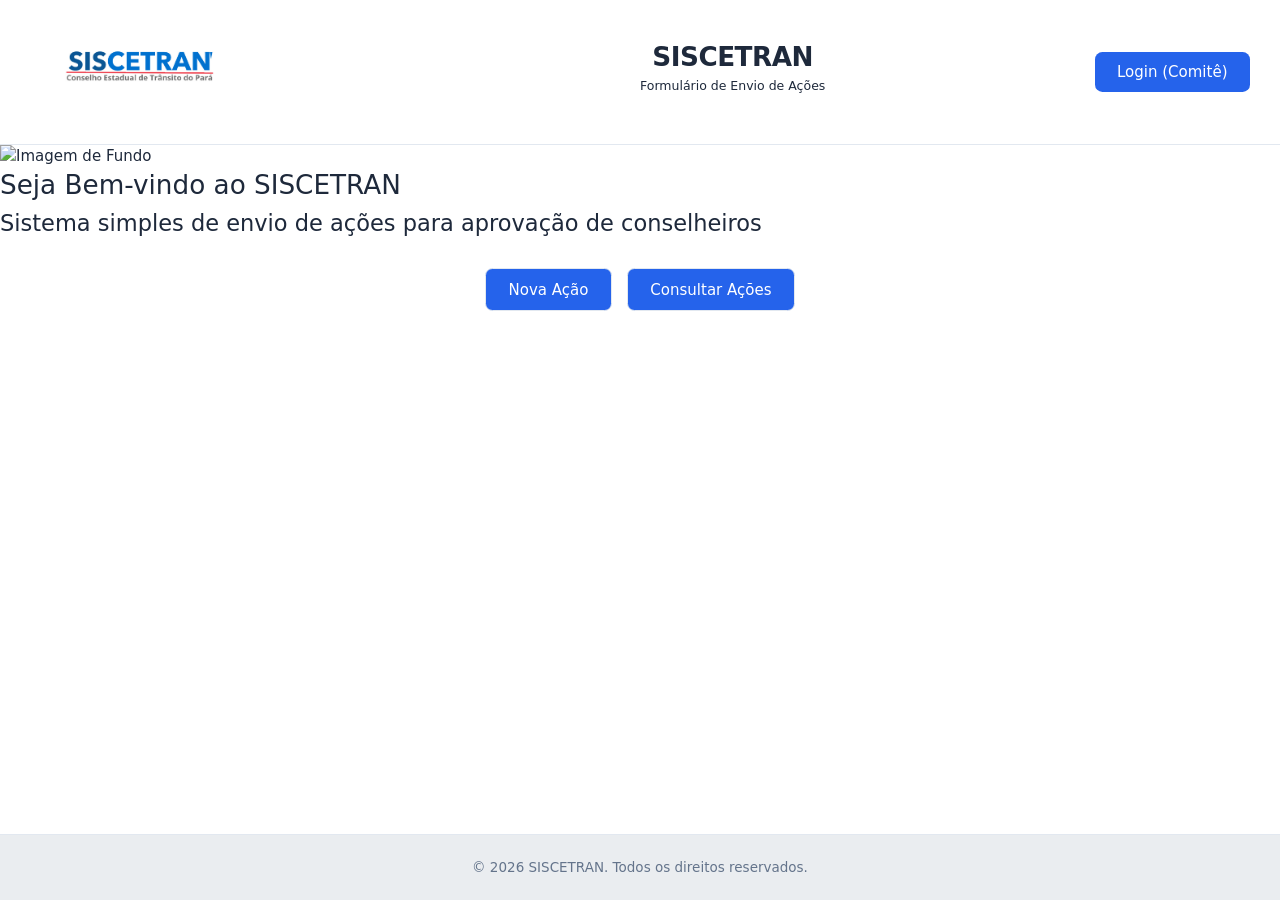
==== frontend/index.html @ 2c4ec014 "Reorganizei a estrutura do SISCETRAN" ====
<!DOCTYPE html>
<html lang="pt-BR">
<head>
    <meta charset="UTF-8">
    <meta name="viewport" content="width=device-width, initial-scale=1.0">
    <title>SISCETRAN - Painel</title>
    <link rel="stylesheet" href="css/styles.css">
    <script src="js/script.js" defer></script>
</head>
<body>

    <header class="header">
        <div class="header-brand">
            <img class="logo" src="assets/logo.png" alt="Logo SISCETRAN">
            <div class="header-text">
                <h1>SISCETRAN</h1>
                <small>Formulário de Envio de Ações</small>
            </div>
        </div>
        
        <div class="login-container">
            <button class="login-button" id="loginButton">Login (Comitê)</button>    
        </div>  

        <div class="modal" id="loginModal" style="display: none;">
            <div class="modal-content">
                <span class="close" id="closeLoginModal">&times;</span>
                <h2>Login do Conselheiro</h2>
                <form id="loginForm">
                    <label for="username">Usuário:</label>
                    <input type="text" id="username" name="username" required>
                    
                    <label for="password">Senha:</label>
                    <input type="password" id="password" name="password" required>
                    
                    <button type="submit" class="button">Entrar</button>
                </form>
            </div>
        </div>
    </header>

    <main>
        <section class="hero-section" id="heroSection">
            <!-- ATENÇÃO: background.png não está entre os assets do projeto; adicione o arquivo em assets/ ou remova esta linha -->
            <img class="background-image" src="assets/background.png" alt="Imagem de Fundo">
            <div class="hero-text">
                <h1>Seja Bem-vindo ao SISCETRAN</h1>
                <h2>Sistema simples de envio de ações para aprovação de conselheiros</h2>
            </div>
        </section>
      
        <div class="container actions-menu">
            <button class="button" id="AbrirAcaoButton">Nova Ação</button>
            <button class="button" id="AbrirConsultaButton">Consultar Ações</button>
        </div>

        <section class="formulario-container" id="formularioContainer" style="display: none;">
            <h2>Formulário de Ação</h2>
            
            <form id="acaoForm">
                <div class="formulario-2">
                    <div class="field">
                        <label for="f_oque">O quê?</label>
                        <textarea id="f_oque" placeholder="Descreva a ação ou problema" required></textarea>
                    </div>
                    <div class="field">
                        <label for="f_porque">Por quê?</label>
                        <textarea id="f_porque" placeholder="Justificativa ou motivo" required></textarea>
                    </div>
                    <div class="field">
                        <label for="f_onde">Onde?</label>
                        <input type="text" id="f_onde" placeholder="Local de aplicação" required>
                    </div>
                    <div class="field">
                        <label for="f_quando">Quando?</label>
                        <input type="date" id="f_quando" required>
                    </div>
                    <div class="field">
                        <label for="f_como">Como?</label>
                        <textarea id="f_como" placeholder="Método ou processo" required></textarea>
                    </div>
                    <div class="field">
                        <label for="f_quanto">Quanto?</label>
                        <input type="text" id="f_quanto" placeholder="Custo estimado (ex: R$ 1.500,00)">
                    </div>
                    <div class="field">
                        <label for="f_impacto">Impacto</label>
                        <select id="f_impacto" required>
                            <option value="">Selecione o impacto</option>
                            <option value="baixo">Baixo</option>
                            <option value="medio">Médio</option>
                            <option value="alto">Alto</option>
                        </select>
                    </div>
                </div>

                <div class="card" style="margin-top:20px;">
                    <label for="f_observacao">Observação</label>
                    <textarea id="f_observacao" rows="4" placeholder="Digite observações adicionais sobre a ação..."></textarea>
                </div>

                <div class="actions">
                    <button type="button" class="button button-secondary" id="limparFormulario">↺ Limpar</button>
                    <button type="button" class="button button-success" id="salvarAcaoButton">Salvar Rascunho</button>
                    <button type="submit" class="button" id="enviarAcaoButton">Enviar para o Comitê</button>
                </div>
            </form>
        </section>

        <section id="registroView" style="display: none; padding: 20px;">
            <h2>Painel de Acompanhamento</h2>
            <div class="table-container">
                <table id="registroTable">
                    <thead>
                        <tr>
                            <th>ID</th>
                            <th>O quê?</th>
                            <th>Onde?</th>
                            <th>Quando?</th>
                            <th>Quanto?</th>
                            <th>Impacto</th>
                            <th>Status</th> <th>Parecer do Comitê</th> <th>Ações</th>
                        </tr>
                    </thead>
                    <tbody id="registroTableBody">
                        </tbody>
                </table>
            </div>
        </section>
    </main>

    <footer class="footer">
        <p>&copy; 2026 SISCETRAN. Todos os direitos reservados.</p> 
    </footer>

</body>
</html>
---- frontend/css/styles.css ----
/* ==========================================================================
   1. TOKENS DE DESIGN (Variáveis e Temas)
   ========================================================================== */

:root {
  --font-size: 15px;
  --background: #ffffff;                  /* Fundo Principal: Branco */
  --foreground: #1e293b;                  /* Texto Principal: Azul Escuro/Cinza */
  --card: #eaedf0;    
  --top:#ffffff;                    /* Cards: Branco levemente azulado */
  --card-foreground: #1e293b;
  --popover: #ffffff;
  --popover-foreground: #1e293b;
  --primary: #2563eb;                     /* Cor Principal: Azul Real (antigo amarelo) */
  --primary-foreground: #ffffff;          /* Texto sobre o Azul: Branco */
  --secondary: #f1f5f9;                   /* Fundo Secundário: Cinza claro azulado */
  --secondary-foreground: #475569;        /* Texto Secundário */
  --muted: #f1f5f9;
  --muted-foreground: #64748b;
  --accent: #0ea5e9;                      /* Destaque: Azul Celeste */
  --accent-foreground: #ffffff;
  --destructive: #e63946;
  --destructive-foreground: #ffffff;
  --border: #e2e8f0;                      /* Bordas adequadas para fundo claro */
  --input: #ffffff;
  --input-background: #ffffff;
  --switch-background: #cbd5e1;
  --font-weight-medium: 500;
  --font-weight-normal: 400;
  --ring: #2563eb;                        /* Anel de seleção: Azul */
  --radius: 0.625rem;
  --clean: #eb4138;                           /* Limpeza de fundo: Amarelo */
}

/* Suporte à inversão de tema (Modo Escuro baseado em Azul Noturno) */
.dark {
  --background: oklch(0.15 0.05 250);     /* Azul Noturno Muito Escuro */
  --foreground: oklch(0.95 0.02 250);     /* Texto Claro */
  --card: oklch(0.20 0.05 250);
  --card-foreground: oklch(0.95 0.02 250);
  --primary: oklch(0.60 0.20 250);        /* Azul Vivo para Modo Escuro */
  --primary-foreground: #ffffff;
  --secondary: oklch(0.25 0.05 250);
  --secondary-foreground: oklch(0.85 0.02 250);
  --border: oklch(0.30 0.05 250);
  --input: oklch(0.25 0.05 250);
  --ring: oklch(0.60 0.20 250);
}

/* ==========================================================================
   2. ESTILOS BASE E TIPOGRAFIA
   ========================================================================== */
* {
  box-sizing: border-box;
  margin: 0;
  padding: 0;
  font-family: system-ui, -apple-system, BlinkMacSystemFont, 'Segoe UI', Roboto, Oxygen, Ubuntu, Cantarell, sans-serif;
}

html {
  font-size: var(--font-size);
  background-color: var(--background);
  color: var(--foreground);
}

body {
  min-height: 100vh;
  display: flex;
  flex-direction: column;
  background-color: var(--background);
  color: var(--foreground);
  line-height: 1.5;
}

h1, h2, h3, h4 {
  font-weight: var(--font-weight-medium);
  color: var(--foreground);
  line-height: 1.3;
  margin-bottom: 0.5rem;
}

h1 { font-size: 1.75rem; }
h2 { font-size: 1.5rem; }
h3 { font-size: 1.25rem; }

label {
  font-size: 1rem;
  font-weight: var(--font-weight-medium);
  color: var(--secondary-foreground);
  display: block;
  margin-bottom: 0.5rem;
}

/* ==========================================================================
   3. LAYOUT INTEGRADO & COMPONENTES
   ========================================================================== */

/* Header */
/* Ajuste do Header para permitir centralização absoluta */
.header {
  display: flex;
  align-items: center;
  justify-content: space-between;
  padding: 1.25rem 2rem;
  background-color: var(--top);
  border-bottom: 1px solid var(--border);
  position: relative; /* Necessário para o texto centralizar em relação ao pai */
}

.header-text {
  position: absolute; /* Tira o texto do fluxo normal */
  left: 50%;          /* Move para o meio da tela */
  transform: translateX(-150%); /* Puxa o texto de volta exatamente pelo centro */
  transform: translateY(-150%); /* Ajusta verticalmente se necessário */
  text-align: center;
  pointer-events: none; /* Garante que o texto não atrapalhe cliques na logo ou botão */
}

.header-text h1 {
  font-weight: 800;
  margin-bottom: 0;
}

/* Opcional: Garante que o botão de login fique à direita */
.login-container {
  margin-left: auto;
}

.logo {
  max-height: 100px;
  width: auto;
}

/* Containers Centrais */
.container {
  max-width: 1200px;
  width: 100%;
  margin: 2rem auto 0 auto;
  padding: 0 1.5rem;
  display: flex;
  gap: 1rem;
  justify-content: center;
}

.formulario-container, #registroView {
  max-width: 1700px;
  width: 100%;
  margin: 1.5rem auto;
  padding: 0 1.5rem;
}

.formulario-container {
  background-color: var(--card);
  padding: 2rem;
  border-radius: var(--radius);
  border: 1px solid var(--border);
}

/* Grid do Formulário de Ações */
.formulario-2 {
  display: grid;
  grid-template-columns: repeat(auto-fit, minmax(300px, 1fr));
  gap: 1.25rem;
  margin-top: 1.5rem;
}

.field {
  display: flex;
  flex-direction: column;
}

/* Componentes de Formulário (Inputs, Textarea, Select) */
input[type="text"],
input[type="date"],
input[type="password"],
textarea,
select {
  width: 100%;
  padding: 0.75rem 1rem;
  background-color: var(--input-background);
  border: 1px solid var(--border);
  border-radius: calc(var(--radius) - 2px);
  color: var(--foreground);
  font-size: 1rem;
  font-weight: var(--font-weight-normal);
  transition: border-color 0.2s, box-shadow 0.2s;
  outline: none;
}

textarea {
  min-height: 100px;
  resize: vertical;
}

input:focus, textarea:focus, select:focus {
  border-color: var(--ring);
  box-shadow: 0 0 0 2px rgba(37, 99, 235, 0.2); /* Sombra ajustada para o azul do foco */
}

/* Card específico do impacto */
.card {
  background-color: var(--secondary);
  padding: 1.25rem;
  border-radius: calc(var(--radius) - 2px);
  margin-top: 1.5rem;
  border: 1px solid var(--border);
}

/* Botões */
.button, .login-button, button[type="submit"] {
  display: inline-flex;
  align-items: center;
  justify-content: center;
  padding: 0.75rem 1.5rem;
  font-size: 1rem;
  font-weight: var(--font-weight-medium);
  border-radius: calc(var(--radius) - 2px);
  border: none;
  cursor: pointer;
  transition: background-color 0.2s, opacity 0.2s;
}

/* Botão Primário (Ações principais / Login) */
.login-button, button[type="submit"], #enviarAcaoButton {
  background-color: var(--primary);
  color: var(--primary-foreground);
}

/* Botões Secundários */
.button {
  background-color: var(--primary);
  color: var(--primary-foreground);
  border: 1px solid var(--border);
}

/* Botão de Limpar */
#limparFormulario {
  background-color: var(--clean);
  color: var(--accent-foreground);
  border: 1px solid var(--border);
}

/* Botão Salvar (Accent color) */
#salvarAcaoButton {
  background-color: var(--accent);
  color: var(--accent-foreground);
}

.button:hover, .login-button:hover, button[type="submit"]:hover {
  opacity: 0.9;
}

/* Agrupamento de Ações do Formulário */
.actions {
  display: flex;
  gap: 1rem;
  justify-content: flex-end;
  margin-top: 1.5rem;
}

/* ==========================================================================
   4. TABELAS DE DADOS
   ========================================================================== */
.table-container {
  width: 100%;
  overflow-x: auto;
  background-color: var(--card);
  border: 1px solid var(--border);
  border-radius: var(--radius);
}

table {
  width: 100%;
  border-collapse: collapse;
  text-align: left;
  font-size: 0.95rem;
}

th, td {
  padding: 1rem 1.25rem;
  border-bottom: 1px solid var(--border);
}

th {
  background-color: var(--secondary);
  color: var(--secondary-foreground);
  font-weight: var(--font-weight-medium);
}

tr:hover td {
  background-color: rgba(0, 0, 0, 0.02); /* Ajustado para dar um leve destaque escuro no fundo branco */
}

/* ==========================================================================
   5. MODAL (Janela de Login)
   ========================================================================== */
.modal {
  display: none; /* Controlado via JS */
  position: fixed;
  z-index: 1000;
  left: 0;
  top: 0;
  width: 100%;
  height: 100%;
  background-color: rgba(0, 0, 0, 0.4); /* Opacidade levemente reduzida para contrastar melhor */
  backdrop-filter: blur(4px);
  align-items: center;
  justify-content: center;
}

/* Altera o display quando ativo via classe ou JS */
.modal.active {
  display: flex;
}

.modal-content {
  background-color: var(--popover);
  color: var(--popover-foreground);
  padding: 2.5rem;
  border-radius: var(--radius);
  border: 1px solid var(--border);
  width: 100%;
  max-width: 420px;
  position: relative;
  box-shadow: 0 10px 25px -5px rgba(0,0,0,0.1); /* Sombra suavizada para fundos claros */
}

.modal-content form {
  display: flex;
  flex-direction: column;
  gap: 1rem;
  margin-top: 1.5rem;
}

.close {
  position: absolute;
  top: 1.25rem;
  right: 1.25rem;
  font-size: 1.5rem;
  color: var(--muted-foreground);
  cursor: pointer;
  transition: color 0.2s;
}

.close:hover {
  color: var(--destructive);
}

/* ==========================================================================
   6. FOOTER
   ========================================================================== */
.footer {
  margin-top: auto;
  padding: 1.5rem;
  text-align: center;
  background-color: var(--card);
  border-top: 1px solid var(--border);
}

.footer p {
  font-size: 0.9rem;
  color: var(--muted-foreground);
}

/* Destaque para o nome do sistema no Header */
.header-text h1 {
    font-weight: 750; /* 800 é um peso extra-bold para dar bastante destaque */
    letter-spacing: -0.5px; /* Opcional: melhora a legibilidade em fontes em negrito */
}
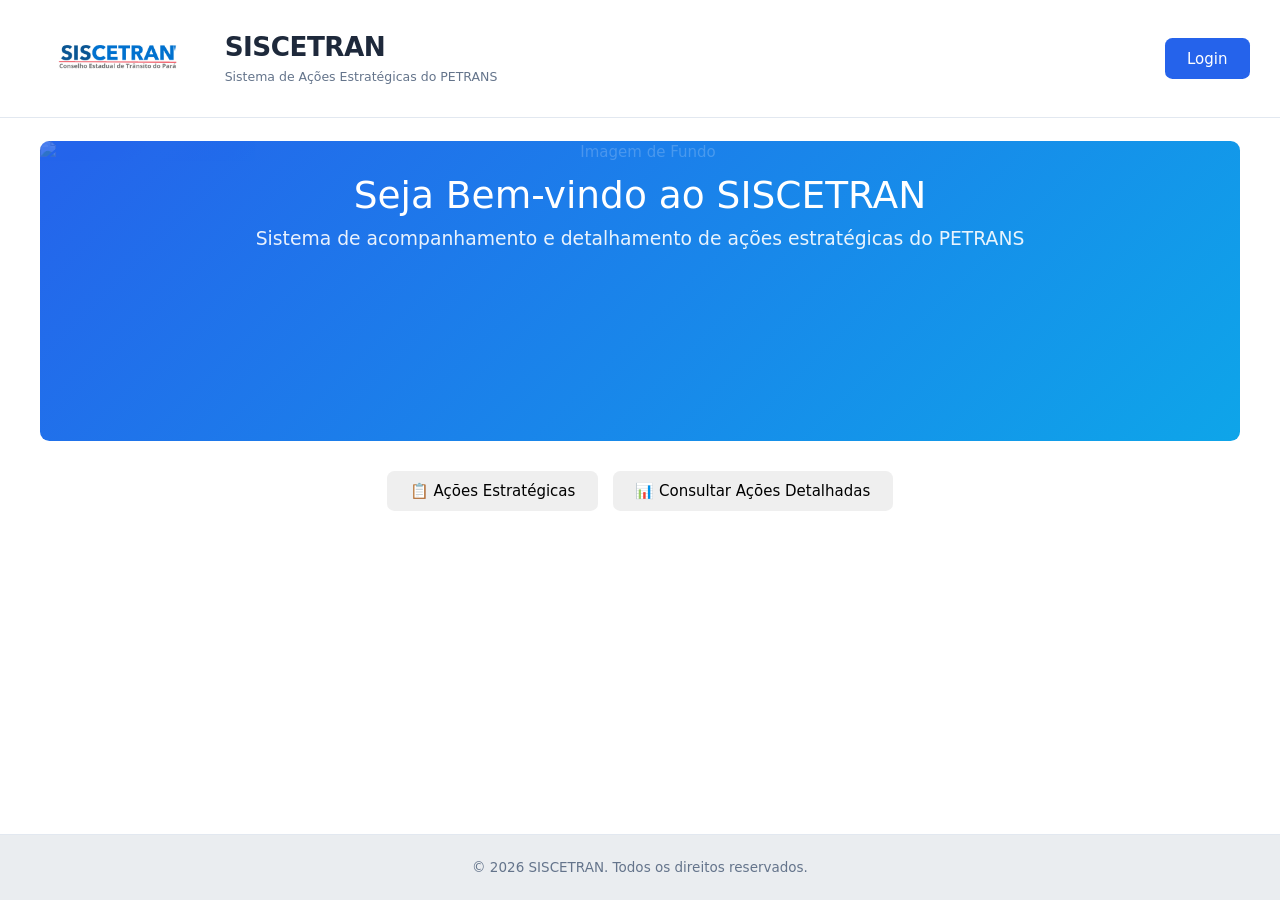
==== commit 4b99f382: "Acrescentei formulario" ====
--- a/frontend/index.html
+++ b/frontend/index.html
@@ -3,8 +3,10 @@
 <head>
     <meta charset="UTF-8">
     <meta name="viewport" content="width=device-width, initial-scale=1.0">
-    <title>SISCETRAN - Painel</title>
+    <title>SISCETRAN - Ações Estratégicas</title>
     <link rel="stylesheet" href="css/styles.css">
+    <script src="https://cdn.jsdelivr.net/npm/sweetalert2@11"></script>
+    <script src="js/acoes_data.js"></script>
     <script src="js/script.js" defer></script>
 </head>
 <body>
@@ -14,12 +16,12 @@
             <img class="logo" src="assets/logo.png" alt="Logo SISCETRAN">
             <div class="header-text">
                 <h1>SISCETRAN</h1>
-                <small>Formulário de Envio de Ações</small>
+                <small>Sistema de Ações Estratégicas do PETRANS</small>
             </div>
         </div>
         
         <div class="login-container">
-            <button class="login-button" id="loginButton">Login (Comitê)</button>    
+            <button class="login-button" id="loginButton">Login</button>    
         </div>  
 
         <div class="modal" id="loginModal" style="display: none;">
@@ -29,10 +31,8 @@
                 <form id="loginForm">
                     <label for="username">Usuário:</label>
                     <input type="text" id="username" name="username" required>
-                    
                     <label for="password">Senha:</label>
                     <input type="password" id="password" name="password" required>
-                    
                     <button type="submit" class="button">Entrar</button>
                 </form>
             </div>
@@ -40,47 +40,85 @@
     </header>
 
     <main>
+        <!-- Hero Section -->
         <section class="hero-section" id="heroSection">
-            <!-- ATENÇÃO: background.png não está entre os assets do projeto; adicione o arquivo em assets/ ou remova esta linha -->
             <img class="background-image" src="assets/background.png" alt="Imagem de Fundo">
             <div class="hero-text">
                 <h1>Seja Bem-vindo ao SISCETRAN</h1>
-                <h2>Sistema simples de envio de ações para aprovação de conselheiros</h2>
+                <h2>Sistema de acompanhamento e detalhamento de ações estratégicas do PETRANS</h2>
             </div>
         </section>
       
+        <!-- Menu principal -->
         <div class="container actions-menu">
-            <button class="button" id="AbrirAcaoButton">Nova Ação</button>
-            <button class="button" id="AbrirConsultaButton">Consultar Ações</button>
+            <button class="button" id="btnAcoes">📋 Ações Estratégicas</button>
+            <button class="button" id="btnConsultar">📊 Consultar Ações Detalhadas</button>
+            <button class="button button-outline" id="btnMeusRascunhos" style="display: none;">📝 Meus Rascunhos</button>
         </div>
 
+        <!-- Tabela de Ações Estratégicas -->
+        <section class="acoes-table-container" id="acoesTableContainer" style="display: none;">
+            <h2>Ações Estratégicas do PETRANS</h2>
+            <p style="color: var(--muted-foreground); margin-bottom: 1rem;">
+                Selecione uma ou mais ações para detalhá-las e enviar para aprovação do comitê.
+            </p>
+            <div class="table-container">
+                <table id="acoesTable">
+                    <thead>
+                        <tr>
+                            <th style="width: 40px;">Selecionar</th>
+                            <th>Ação</th>
+                            <th>Diretriz Estratégica</th>
+                            <th>Prazo</th>
+                            <th>Meta</th>
+                            <th>Indicador</th>
+                            <th>Responsável</th>
+                        </tr>
+                    </thead>
+                    <tbody id="acoesTableBody">
+                    </tbody>
+                </table>
+            </div>
+            <div id="floatingDetalharBtn" style="position: fixed; bottom: 30px; right: 30px; z-index: 999; box-shadow: 0 4px 12px rgba(0,0,0,0.3);">
+                <button class="button" id="btnDetalharSelecionada" style="padding: 1rem 2rem; font-size: 1.1rem; border-radius: 50px;">
+                    Nova Ação
+                </button>
+            </div>
+        </section>
+
+        <!-- Formulário de Detalhamento -->
         <section class="formulario-container" id="formularioContainer" style="display: none;">
-            <h2>Formulário de Ação</h2>
+            <h2>Detalhamento da Ação Estratégica</h2>
+            
+            <div id="acoesVinculadasContainer" style="background-color: var(--secondary); padding: 1rem; border-radius: var(--radius); margin-bottom: 1.5rem; border-left: 4px solid var(--primary);">
+                <strong style="display: block; margin-bottom: 0.5rem; color: var(--primary);">AÇÕES ESTRATÉGICAS VINCULADAS</strong>
+                <div id="listaAcoesVinculadas"></div>
+            </div>
             
             <form id="acaoForm">
                 <div class="formulario-2">
                     <div class="field">
-                        <label for="f_oque">O quê?</label>
-                        <textarea id="f_oque" placeholder="Descreva a ação ou problema" required></textarea>
+                        <label for="f_oque">O quê? (Detalhamento da ação)</label>
+                        <textarea id="f_oque" placeholder="Descreva detalhadamente a ação a ser executada" required></textarea>
                     </div>
                     <div class="field">
-                        <label for="f_porque">Por quê?</label>
-                        <textarea id="f_porque" placeholder="Justificativa ou motivo" required></textarea>
+                        <label for="f_porque">Por quê? (Justificativa)</label>
+                        <textarea id="f_porque" placeholder="Justificativa ou motivo da ação" required></textarea>
                     </div>
                     <div class="field">
-                        <label for="f_onde">Onde?</label>
+                        <label for="f_onde">Onde? (Local de aplicação)</label>
                         <input type="text" id="f_onde" placeholder="Local de aplicação" required>
                     </div>
                     <div class="field">
-                        <label for="f_quando">Quando?</label>
+                        <label for="f_quando">Quando? (Prazo estimado)</label>
                         <input type="date" id="f_quando" required>
                     </div>
                     <div class="field">
-                        <label for="f_como">Como?</label>
-                        <textarea id="f_como" placeholder="Método ou processo" required></textarea>
+                        <label for="f_como">Como? (Metodologia)</label>
+                        <textarea id="f_como" placeholder="Método ou processo para execução" required></textarea>
                     </div>
                     <div class="field">
-                        <label for="f_quanto">Quanto?</label>
+                        <label for="f_quanto">Quanto? (Custo estimado)</label>
                         <input type="text" id="f_quanto" placeholder="Custo estimado (ex: R$ 1.500,00)">
                     </div>
                     <div class="field">
@@ -95,35 +133,42 @@
                 </div>
 
                 <div class="card" style="margin-top:20px;">
-                    <label for="f_observacao">Observação</label>
+                    <label for="f_observacao">Observações Adicionais</label>
                     <textarea id="f_observacao" rows="4" placeholder="Digite observações adicionais sobre a ação..."></textarea>
                 </div>
 
                 <div class="actions">
-                    <button type="button" class="button button-secondary" id="limparFormulario">↺ Limpar</button>
-                    <button type="button" class="button button-success" id="salvarAcaoButton">Salvar Rascunho</button>
-                    <button type="submit" class="button" id="enviarAcaoButton">Enviar para o Comitê</button>
+                    <button type="button" class="button button-secondary" id="btnLimpar">↺ Limpar</button>
+                    <button type="button" class="button button-success" id="btnSalvarRascunho">💾 Salvar Rascunho</button>
+                    <button type="submit" class="button" id="btnEnviarComite">📤 Enviar para Comitê</button>
+                    <button type="button" class="button button-secondary" id="btnVoltarAcoes">⬅ Voltar para Ações</button>
                 </div>
             </form>
         </section>
 
-        <section id="registroView" style="display: none; padding: 20px;">
-            <h2>Painel de Acompanhamento</h2>
+        <!-- Tabela de Ações Detalhadas (Painel de Consulta e Aprovação) -->
+        <section id="registroView" style="padding: 20px; display: none;">
+            <h2>Painel de Acompanhamento - Ações Detalhadas</h2>
+            <div style="margin-bottom: 1rem;">
+                <button class="button button-secondary" id="btnVoltarAcoesDaConsulta">⬅ Voltar para Ações</button>
+            </div>
             <div class="table-container">
                 <table id="registroTable">
                     <thead>
                         <tr>
                             <th>ID</th>
+                            <th>Ações Estratégicas</th>
                             <th>O quê?</th>
                             <th>Onde?</th>
                             <th>Quando?</th>
-                            <th>Quanto?</th>
                             <th>Impacto</th>
-                            <th>Status</th> <th>Parecer do Comitê</th> <th>Ações</th>
+                            <th>Status</th>
+                            <th>Parecer</th>
+                            <th>Ações</th>
                         </tr>
                     </thead>
                     <tbody id="registroTableBody">
-                        </tbody>
+                    </tbody>
                 </table>
             </div>
         </section>
--- a/frontend/css/styles.css
+++ b/frontend/css/styles.css
@@ -1,44 +1,42 @@
 /* ==========================================================================
-   1. TOKENS DE DESIGN (Variáveis e Temas)
-   ========================================================================== */
-
+   1. TOKENS DE DESIGN
+   ========================================================================== */
 :root {
   --font-size: 15px;
-  --background: #ffffff;                  /* Fundo Principal: Branco */
-  --foreground: #1e293b;                  /* Texto Principal: Azul Escuro/Cinza */
-  --card: #eaedf0;    
-  --top:#ffffff;                    /* Cards: Branco levemente azulado */
+  --background: #ffffff;
+  --foreground: #1e293b;
+  --card: #eaedf0;
+  --top: #ffffff;
   --card-foreground: #1e293b;
   --popover: #ffffff;
   --popover-foreground: #1e293b;
-  --primary: #2563eb;                     /* Cor Principal: Azul Real (antigo amarelo) */
-  --primary-foreground: #ffffff;          /* Texto sobre o Azul: Branco */
-  --secondary: #f1f5f9;                   /* Fundo Secundário: Cinza claro azulado */
-  --secondary-foreground: #475569;        /* Texto Secundário */
+  --primary: #2563eb;
+  --primary-foreground: #ffffff;
+  --secondary: #f1f5f9;
+  --secondary-foreground: #475569;
   --muted: #f1f5f9;
   --muted-foreground: #64748b;
-  --accent: #0ea5e9;                      /* Destaque: Azul Celeste */
+  --accent: #0ea5e9;
   --accent-foreground: #ffffff;
   --destructive: #e63946;
   --destructive-foreground: #ffffff;
-  --border: #e2e8f0;                      /* Bordas adequadas para fundo claro */
+  --border: #e2e8f0;
   --input: #ffffff;
   --input-background: #ffffff;
   --switch-background: #cbd5e1;
   --font-weight-medium: 500;
   --font-weight-normal: 400;
-  --ring: #2563eb;                        /* Anel de seleção: Azul */
+  --ring: #2563eb;
   --radius: 0.625rem;
-  --clean: #eb4138;                           /* Limpeza de fundo: Amarelo */
-}
-
-/* Suporte à inversão de tema (Modo Escuro baseado em Azul Noturno) */
+  --clean: #eb4138;
+}
+
 .dark {
-  --background: oklch(0.15 0.05 250);     /* Azul Noturno Muito Escuro */
-  --foreground: oklch(0.95 0.02 250);     /* Texto Claro */
+  --background: oklch(0.15 0.05 250);
+  --foreground: oklch(0.95 0.02 250);
   --card: oklch(0.20 0.05 250);
   --card-foreground: oklch(0.95 0.02 250);
-  --primary: oklch(0.60 0.20 250);        /* Azul Vivo para Modo Escuro */
+  --primary: oklch(0.60 0.20 250);
   --primary-foreground: #ffffff;
   --secondary: oklch(0.25 0.05 250);
   --secondary-foreground: oklch(0.85 0.02 250);
@@ -48,7 +46,7 @@
 }
 
 /* ==========================================================================
-   2. ESTILOS BASE E TIPOGRAFIA
+   2. ESTILOS BASE
    ========================================================================== */
 * {
   box-sizing: border-box;
@@ -92,11 +90,8 @@
 }
 
 /* ==========================================================================
-   3. LAYOUT INTEGRADO & COMPONENTES
-   ========================================================================== */
-
-/* Header */
-/* Ajuste do Header para permitir centralização absoluta */
+   3. HEADER
+   ========================================================================== */
 .header {
   display: flex;
   align-items: center;
@@ -104,34 +99,70 @@
   padding: 1.25rem 2rem;
   background-color: var(--top);
   border-bottom: 1px solid var(--border);
-  position: relative; /* Necessário para o texto centralizar em relação ao pai */
-}
-
-.header-text {
-  position: absolute; /* Tira o texto do fluxo normal */
-  left: 50%;          /* Move para o meio da tela */
-  transform: translateX(-150%); /* Puxa o texto de volta exatamente pelo centro */
-  transform: translateY(-150%); /* Ajusta verticalmente se necessário */
-  text-align: center;
-  pointer-events: none; /* Garante que o texto não atrapalhe cliques na logo ou botão */
+  position: relative;
+  flex-wrap: wrap;
+  gap: 1rem;
+}
+
+.header-brand {
+  display: flex;
+  align-items: center;
+  gap: 1rem;
+  cursor: pointer;
 }
 
 .header-text h1 {
-  font-weight: 800;
+  font-weight: 750;
+  letter-spacing: -0.5px;
   margin-bottom: 0;
 }
 
-/* Opcional: Garante que o botão de login fique à direita */
+.header-text small {
+  color: var(--muted-foreground);
+}
+
+.logo {
+  max-height: 80px;
+  width: auto;
+}
+
 .login-container {
   margin-left: auto;
 }
 
-.logo {
-  max-height: 100px;
-  width: auto;
-}
-
-/* Containers Centrais */
+/* ==========================================================================
+   4. MEDIA QUERIES
+   ========================================================================== */
+@media (max-width: 768px) {
+  .header { padding: 1rem; flex-direction: column; align-items: flex-start; }
+  .header-brand { width: 100%; justify-content: flex-start; }
+  .header-text h1 { font-size: 1.5rem; }
+  .login-container { margin-left: 0; width: 100%; display: flex; justify-content: flex-end; }
+  .container { flex-direction: column; padding: 0 1rem; margin-top: 1rem; }
+  .actions-menu { flex-direction: column; align-items: stretch; }
+  .actions-menu .button { width: 100%; }
+  .formulario-2 { grid-template-columns: 1fr; }
+  .formulario-container { padding: 1rem; }
+  table { font-size: 0.85rem; }
+  th, td { padding: 0.75rem 0.5rem; }
+  .modal-content { width: 95%; padding: 1.5rem; }
+  .hero-text h1 { font-size: 1.5rem; }
+  .hero-text h2 { font-size: 1rem; }
+  .actions { flex-direction: column; }
+  .actions button { width: 100%; }
+}
+
+@media (max-width: 480px) {
+  .header-text h1 { font-size: 1.2rem; }
+  .logo { max-height: 60px; }
+  .table-container { overflow-x: auto; }
+  table { min-width: 600px; }
+  .hero-section { min-height: 200px; }
+}
+
+/* ==========================================================================
+   5. LAYOUT E COMPONENTES
+   ========================================================================== */
 .container {
   max-width: 1200px;
   width: 100%;
@@ -140,8 +171,53 @@
   display: flex;
   gap: 1rem;
   justify-content: center;
-}
-
+  flex-wrap: wrap;
+}
+
+.actions-menu {
+  display: flex;
+  gap: 1rem;
+  justify-content: center;
+  flex-wrap: wrap;
+}
+
+.actions-menu .button {
+  min-width: 200px;
+}
+
+.button-outline {
+  background-color: transparent !important;
+  color: var(--primary) !important;
+  border: 2px solid var(--primary) !important;
+}
+
+.button-outline:hover {
+  background-color: var(--primary) !important;
+  color: var(--primary-foreground) !important;
+}
+
+.is-hidden {
+  display: none !important;
+}
+
+/* Tabela de Ações Estratégicas */
+.acoes-table-container {
+  max-width: 1400px;
+  width: 100%;
+  margin: 1.5rem auto;
+  padding: 0 1.5rem;
+}
+
+.acao-checkbox {
+  width: 18px;
+  height: 18px;
+  cursor: pointer;
+  accent-color: var(--primary);
+}
+
+/* ==========================================================================
+   6. FORMULÁRIO
+   ========================================================================== */
 .formulario-container, #registroView {
   max-width: 1700px;
   width: 100%;
@@ -156,7 +232,6 @@
   border: 1px solid var(--border);
 }
 
-/* Grid do Formulário de Ações */
 .formulario-2 {
   display: grid;
   grid-template-columns: repeat(auto-fit, minmax(300px, 1fr));
@@ -169,7 +244,6 @@
   flex-direction: column;
 }
 
-/* Componentes de Formulário (Inputs, Textarea, Select) */
 input[type="text"],
 input[type="date"],
 input[type="password"],
@@ -194,10 +268,9 @@
 
 input:focus, textarea:focus, select:focus {
   border-color: var(--ring);
-  box-shadow: 0 0 0 2px rgba(37, 99, 235, 0.2); /* Sombra ajustada para o azul do foco */
-}
-
-/* Card específico do impacto */
+  box-shadow: 0 0 0 2px rgba(37, 99, 235, 0.2);
+}
+
 .card {
   background-color: var(--secondary);
   padding: 1.25rem;
@@ -206,7 +279,9 @@
   border: 1px solid var(--border);
 }
 
-/* Botões */
+/* ==========================================================================
+   7. BOTÕES
+   ========================================================================== */
 .button, .login-button, button[type="submit"] {
   display: inline-flex;
   align-items: center;
@@ -220,28 +295,18 @@
   transition: background-color 0.2s, opacity 0.2s;
 }
 
-/* Botão Primário (Ações principais / Login) */
-.login-button, button[type="submit"], #enviarAcaoButton {
+.login-button, button[type="submit"] {
   background-color: var(--primary);
   color: var(--primary-foreground);
 }
 
-/* Botões Secundários */
-.button {
-  background-color: var(--primary);
-  color: var(--primary-foreground);
+.button-secondary {
+  background-color: var(--secondary);
+  color: var(--secondary-foreground);
   border: 1px solid var(--border);
 }
 
-/* Botão de Limpar */
-#limparFormulario {
-  background-color: var(--clean);
-  color: var(--accent-foreground);
-  border: 1px solid var(--border);
-}
-
-/* Botão Salvar (Accent color) */
-#salvarAcaoButton {
+.button-success {
   background-color: var(--accent);
   color: var(--accent-foreground);
 }
@@ -250,16 +315,56 @@
   opacity: 0.9;
 }
 
-/* Agrupamento de Ações do Formulário */
 .actions {
   display: flex;
   gap: 1rem;
   justify-content: flex-end;
   margin-top: 1.5rem;
-}
-
-/* ==========================================================================
-   4. TABELAS DE DADOS
+  flex-wrap: wrap;
+}
+
+/* ==========================================================================
+   BOTÃO FLUTUANTE
+   ========================================================================== */
+#floatingDetalharBtn {
+    display: block;
+    opacity: 0;
+    pointer-events: none;
+    transform: translateY(20px);
+}
+
+#floatingDetalharBtn.visible {
+    opacity: 1;
+    pointer-events: auto;
+    transform: translateY(0);
+}
+
+#floatingDetalharBtn button {
+    background-color: var(--primary);
+    color: var(--primary-foreground);
+    border: none;
+    cursor: pointer;
+    transition: background-color 0.2s, transform 0.2s;
+}
+
+#floatingDetalharBtn button:hover {
+    background-color: #1d4ed8;
+    transform: scale(1.05);
+}
+
+@media (max-width: 768px) {
+    #floatingDetalharBtn {
+        bottom: 15px;
+        right: 15px;
+    }
+    #floatingDetalharBtn button {
+        padding: 0.75rem 1.5rem;
+        font-size: 0.9rem;
+    }
+}
+
+/* ==========================================================================
+   8. TABELAS
    ========================================================================== */
 .table-container {
   width: 100%;
@@ -288,27 +393,105 @@
 }
 
 tr:hover td {
-  background-color: rgba(0, 0, 0, 0.02); /* Ajustado para dar um leve destaque escuro no fundo branco */
-}
-
-/* ==========================================================================
-   5. MODAL (Janela de Login)
+  background-color: rgba(0, 0, 0, 0.02);
+}
+
+.badge-rascunho,
+.badge-enviado,
+.badge-aprovado,
+.badge-reprovado {
+  padding: 4px 8px;
+  border-radius: 12px;
+  font-size: 11px;
+  font-weight: bold;
+  color: white;
+  text-transform: uppercase;
+  display: inline-block;
+}
+
+.badge-rascunho { background-color: #95a5a6; }
+.badge-enviado { background-color: #f1c40f; color: #2c3e50; }
+.badge-aprovado { background-color: #2ecc71; }
+.badge-reprovado { background-color: var(--destructive); }
+
+.table-empty-state {
+  text-align: center;
+  padding: 2rem;
+  color: var(--muted-foreground);
+}
+
+.table-status-text {
+  font-size: 12px;
+  color: gray;
+}
+
+.login-button.is-logged-in {
+  background-color: var(--destructive);
+}
+
+/* ==========================================================================
+   9. HERO SECTION
+   ========================================================================== */
+.hero-section {
+  position: relative;
+  min-height: 300px;
+  display: flex;
+  align-items: center;
+  justify-content: center;
+  text-align: center;
+  padding: 2rem;
+  background: linear-gradient(135deg, var(--primary), var(--accent));
+  color: white;
+  border-radius: var(--radius);
+  margin: 1.5rem auto;
+  max-width: 1200px;
+  overflow: hidden;
+}
+
+.hero-section .background-image {
+  position: absolute;
+  top: 0;
+  left: 0;
+  width: 100%;
+  height: 100%;
+  object-fit: cover;
+  opacity: 0.2;
+}
+
+.hero-text {
+  position: relative;
+  z-index: 1;
+}
+
+.hero-text h1 {
+  color: white;
+  font-size: 2.5rem;
+  margin-bottom: 0.5rem;
+}
+
+.hero-text h2 {
+  color: rgba(255, 255, 255, 0.9);
+  font-size: 1.25rem;
+  font-weight: 400;
+}
+
+/* ==========================================================================
+   10. MODAL
    ========================================================================== */
 .modal {
-  display: none; /* Controlado via JS */
+  display: none;
   position: fixed;
   z-index: 1000;
   left: 0;
   top: 0;
   width: 100%;
   height: 100%;
-  background-color: rgba(0, 0, 0, 0.4); /* Opacidade levemente reduzida para contrastar melhor */
+  background-color: rgba(0, 0, 0, 0.4);
   backdrop-filter: blur(4px);
   align-items: center;
   justify-content: center;
 }
 
-/* Altera o display quando ativo via classe ou JS */
 .modal.active {
   display: flex;
 }
@@ -322,7 +505,7 @@
   width: 100%;
   max-width: 420px;
   position: relative;
-  box-shadow: 0 10px 25px -5px rgba(0,0,0,0.1); /* Sombra suavizada para fundos claros */
+  box-shadow: 0 10px 25px -5px rgba(0,0,0,0.1);
 }
 
 .modal-content form {
@@ -347,7 +530,7 @@
 }
 
 /* ==========================================================================
-   6. FOOTER
+   11. FOOTER
    ========================================================================== */
 .footer {
   margin-top: auto;
@@ -362,8 +545,28 @@
   color: var(--muted-foreground);
 }
 
-/* Destaque para o nome do sistema no Header */
-.header-text h1 {
-    font-weight: 750; /* 800 é um peso extra-bold para dar bastante destaque */
-    letter-spacing: -0.5px; /* Opcional: melhora a legibilidade em fontes em negrito */
+/* ==========================================================================
+   12. AÇÕES VINCULADAS (NOVO ESTILO)
+   ========================================================================== */
+#acoesVinculadasContainer {
+  background-color: var(--secondary);
+  padding: 1rem;
+  border-radius: var(--radius);
+  margin-bottom: 1.5rem;
+  border-left: 4px solid var(--primary);
+}
+
+#acoesVinculadasContainer strong {
+  color: var(--primary);
+}
+
+.lista-acoes-item {
+  display: flex;
+  align-items: center;
+  gap: 0.5rem;
+  padding: 0.25rem 0;
+  font-size: 0.95rem;
+}
+.lista-acoes-item span {
+  color: var(--foreground);
 }
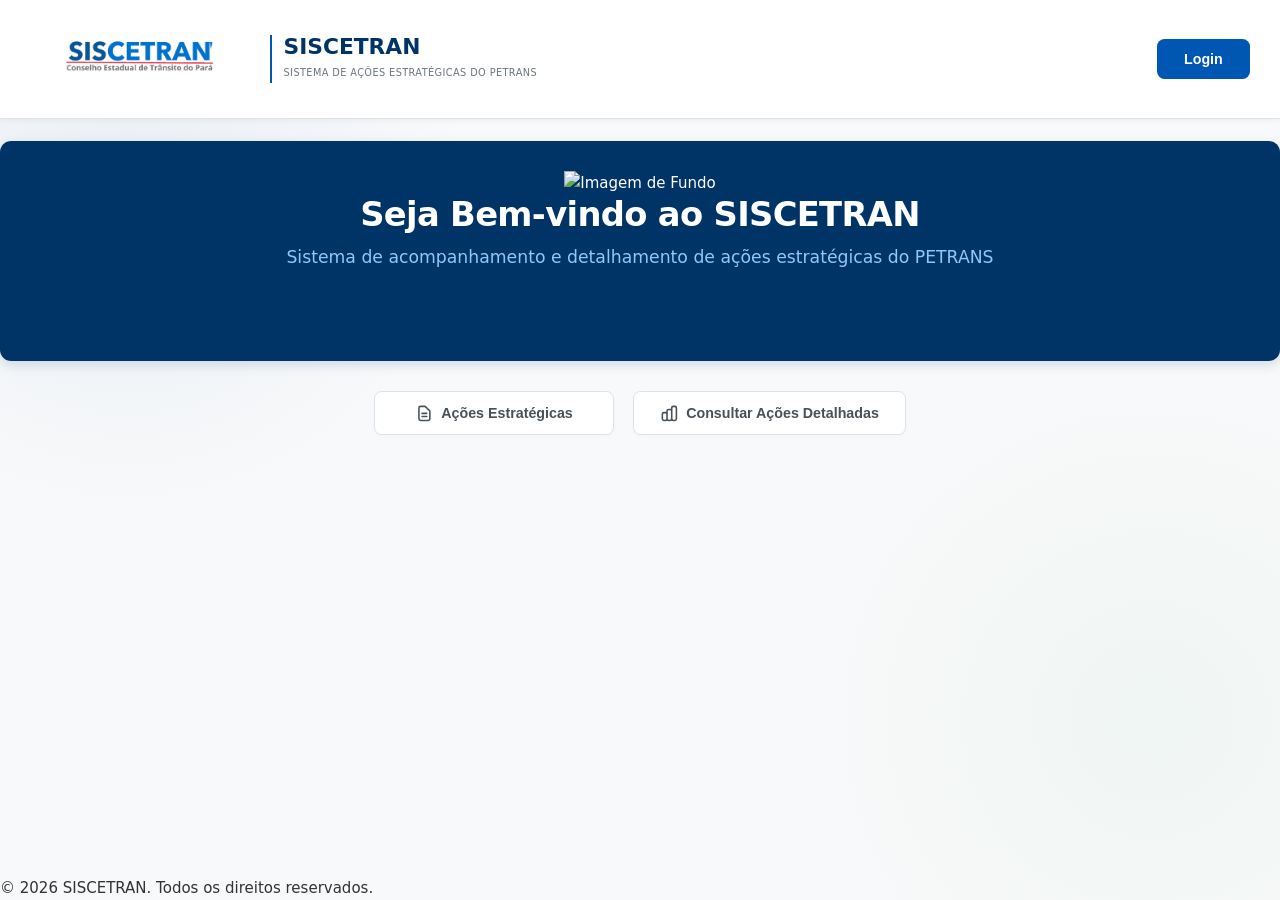
==== commit f73e9159: "Substitui os emojis por ícones e atualizei o design" ====
--- a/frontend/index.html
+++ b/frontend/index.html
@@ -8,10 +8,14 @@
     <script src="https://cdn.jsdelivr.net/npm/sweetalert2@11"></script>
     <script src="js/acoes_data.js"></script>
     <script src="js/script.js" defer></script>
+    <link rel="stylesheet" href="https://cdn.jsdelivr.net/npm/bootstrap-icons@1.11.3/font/bootstrap-icons.min.css">
 </head>
 <body>
 
     <header class="header">
+        <!-- Div estrutural extra para ajudar no balanceamento da centralização no desktop -->
+        <div class="header-spacer" style="width: 100px; display: none;"></div>
+        
         <div class="header-brand">
             <img class="logo" src="assets/logo.png" alt="Logo SISCETRAN">
             <div class="header-text">
@@ -49,11 +53,26 @@
             </div>
         </section>
       
-        <!-- Menu principal -->
+        <!-- Menu principal com Ícones Estilizados SVG -->
         <div class="container actions-menu">
-            <button class="button" id="btnAcoes">📋 Ações Estratégicas</button>
-            <button class="button" id="btnConsultar">📊 Consultar Ações Detalhadas</button>
-            <button class="button button-outline" id="btnMeusRascunhos" style="display: none;">📝 Meus Rascunhos</button>
+            <button class="button" id="btnAcoes">
+                <svg class="icon" fill="none" stroke="currentColor" stroke-width="2" viewBox="0 0 24 24" style="width: 1.25rem; height: 1.25rem; margin-right: 0.5rem; display: inline-block; vertical-align: middle;">
+                    <path stroke-linecap="round" stroke-linejoin="round" d="M9 12h6m-6 4h6m2 5H7a2 2 0 01-2-2V5a2 2 0 012-2h5.586a1 1 0 01.707.293l5.414 5.414a1 1 0 01.293.707V19a2 2 0 01-2 2z"></path>
+                </svg>
+                <span>Ações Estratégicas</span>
+            </button>
+            <button class="button" id="btnConsultar">
+                <svg class="icon" fill="none" stroke="currentColor" stroke-width="2" viewBox="0 0 24 24" style="width: 1.25rem; height: 1.25rem; margin-right: 0.5rem; display: inline-block; vertical-align: middle;">
+                    <path stroke-linecap="round" stroke-linejoin="round" d="M9 19v-6a2 2 0 00-2-2H5a2 2 0 00-2 2v6a2 2 0 002 2h2a2 2 0 002-2zm0 0V9a2 2 0 012-2h2a2 2 0 012 2v10m-6 0a2 2 0 002 2h2a2 2 0 002-2m0 0V5a2 2 0 012-2h2a2 2 0 012 2v14a2 2 0 01-2 2h-2a2 2 0 01-2-2z"></path>
+                </svg>
+                <span>Consultar Ações Detalhadas</span>
+            </button>
+            <button class="button button-outline" id="btnMeusRascunhos" style="display: none;">
+                <svg class="icon" fill="none" stroke="currentColor" stroke-width="2" viewBox="0 0 24 24" style="width: 1.25rem; height: 1.25rem; margin-right: 0.5rem; display: inline-block; vertical-align: middle;">
+                    <path stroke-linecap="round" stroke-linejoin="round" d="M11 5H6a2 2 0 00-2 2v11a2 2 0 002 2h11a2 2 0 002-2v-5m-1.414-9.414a2 2 0 112.828 2.828L11.828 15H9v-2.828l8.586-8.586z"></path>
+                </svg>
+                <span>Meus Rascunhos</span>
+            </button>
         </div>
 
         <!-- Tabela de Ações Estratégicas -->
@@ -137,11 +156,32 @@
                     <textarea id="f_observacao" rows="4" placeholder="Digite observações adicionais sobre a ação..."></textarea>
                 </div>
 
+                <!-- Botões Inferiores com Ícones Modificados -->
                 <div class="actions">
-                    <button type="button" class="button button-secondary" id="btnLimpar">↺ Limpar</button>
-                    <button type="button" class="button button-success" id="btnSalvarRascunho">💾 Salvar Rascunho</button>
-                    <button type="submit" class="button" id="btnEnviarComite">📤 Enviar para Comitê</button>
-                    <button type="button" class="button button-secondary" id="btnVoltarAcoes">⬅ Voltar para Ações</button>
+                    <button type="button" class="button button-secondary" id="btnLimpar">
+                        <svg fill="none" stroke="currentColor" stroke-width="2" viewBox="0 0 24 24" style="width: 1.1rem; height: 1.1rem; margin-right: 0.4rem; display: inline-block; vertical-align: middle;">
+                            <path stroke-linecap="round" stroke-linejoin="round" d="M4 4v5h.582m15.356 2A8.001 8.001 0 1121.21 8H17"></path>
+                        </svg>
+                        <span>Limpar</span>
+                    </button>
+                    <button type="button" class="button button-success" id="btnSalvarRascunho">
+                        <svg fill="none" stroke="currentColor" stroke-width="2" viewBox="0 0 24 24" style="width: 1.1rem; height: 1.1rem; margin-right: 0.4rem; display: inline-block; vertical-align: middle;">
+                            <path stroke-linecap="round" stroke-linejoin="round" d="M8 7H5a2 2 0 00-2 2v9a2 2 0 002 2h14a2 2 0 002-2V9a2 2 0 00-2-2h-3m-1 4l-3 3m0 0l-3-3m3 3V4"></path>
+                        </svg>
+                        <span>Salvar Rascunho</span>
+                    </button>
+                    <button type="submit" class="button" id="btnEnviarComite">
+                        <svg fill="none" stroke="currentColor" stroke-width="2" viewBox="0 0 24 24" style="width: 1.1rem; height: 1.1rem; margin-right: 0.4rem; display: inline-block; vertical-align: middle;">
+                            <path stroke-linecap="round" stroke-linejoin="round" d="M12 19l9 2-9-18-9 18 9-2zm0 0v-8"></path>
+                        </svg>
+                        <span>Enviar para Comitê</span>
+                    </button>
+                    <button type="button" class="button button-secondary" id="btnVoltarAcoes">
+                        <svg fill="none" stroke="currentColor" stroke-width="2" viewBox="0 0 24 24" style="width: 1.1rem; height: 1.1rem; margin-right: 0.4rem; display: inline-block; vertical-align: middle;">
+                            <path stroke-linecap="round" stroke-linejoin="round" d="M10 19l-7-7m0 0l7-7m-7 7h18"></path>
+                        </svg>
+                        <span>Voltar para Ações</span>
+                    </button>
                 </div>
             </form>
         </section>
@@ -150,7 +190,12 @@
         <section id="registroView" style="padding: 20px; display: none;">
             <h2>Painel de Acompanhamento - Ações Detalhadas</h2>
             <div style="margin-bottom: 1rem;">
-                <button class="button button-secondary" id="btnVoltarAcoesDaConsulta">⬅ Voltar para Ações</button>
+                <button class="button button-secondary" id="btnVoltarAcoesDaConsulta">
+                    <svg fill="none" stroke="currentColor" stroke-width="2" viewBox="0 0 24 24" style="width: 1.1rem; height: 1.1rem; margin-right: 0.4rem; display: inline-block; vertical-align: middle;">
+                        <path stroke-linecap="round" stroke-linejoin="round" d="M10 19l-7-7m0 0l7-7m-7 7h18"></path>
+                    </svg>
+                    <span>Voltar para Ações</span>
+                </button>
             </div>
             <div class="table-container">
                 <table id="registroTable">
@@ -179,4 +224,5 @@
     </footer>
 
 </body>
-</html>+</html>
+
--- a/frontend/css/styles.css
+++ b/frontend/css/styles.css
@@ -1,48 +1,45 @@
 /* ==========================================================================
-   1. TOKENS DE DESIGN
+   1. TOKENS DE DESIGN (Inspirados no Detran.SP)
    ========================================================================== */
 :root {
   --font-size: 15px;
-  --background: #ffffff;
-  --foreground: #1e293b;
-  --card: #eaedf0;
-  --top: #ffffff;
-  --card-foreground: #1e293b;
+  --background: #f8f9fa; /* Cinza bem claro institucional para o fundo */
+  --foreground: #333333; /* Texto escuro com bom contraste */
+  --card: #ffffff;       /* Cards e containers agora são brancos e limpos */
+  --top: #ffffff;        /* Header totalmente branco */
+  --card-foreground: #333333;
   --popover: #ffffff;
-  --popover-foreground: #1e293b;
-  --primary: #2563eb;
-  --primary-foreground: #ffffff;
-  --secondary: #f1f5f9;
-  --secondary-foreground: #475569;
-  --muted: #f1f5f9;
-  --muted-foreground: #64748b;
-  --accent: #0ea5e9;
-  --accent-foreground: #ffffff;
-  --destructive: #e63946;
+  --popover-foreground: #333333;
+  --primary: #0056b3;    /* Azul Oficial Detran */
+  --primary-hover: #004085; /* Azul Escuro para interações */
+  --primary-dark: #003366;  /* Azul de destaque para títulos principais */
+  --secondary: #f4f6f8;  /* Fundo de tabelas e elementos neutros */
+  --secondary-foreground: #495057;
+  --muted: #e9ecef;
+  --muted-foreground: #6c757d;
+  --accent: #28a745;     /* Verde de sucesso para conclusões/consultas */
+  --accent-hover: #218838;
+  --destructive: #dc3545;
   --destructive-foreground: #ffffff;
-  --border: #e2e8f0;
-  --input: #ffffff;
+  --border: #dee2e6;     /* Linhas divisórias muito mais sutis */
   --input-background: #ffffff;
-  --switch-background: #cbd5e1;
-  --font-weight-medium: 500;
+  --font-weight-medium: 600;
   --font-weight-normal: 400;
-  --ring: #2563eb;
-  --radius: 0.625rem;
-  --clean: #eb4138;
-}
-
+  --ring: rgba(0, 86, 179, 0.15);
+  --radius: 0.75rem;     /* Cantos arredondados suavizados modernos */
+}
+
+/* O modo dark foi suavizado para manter a sobriedade */
 .dark {
-  --background: oklch(0.15 0.05 250);
-  --foreground: oklch(0.95 0.02 250);
-  --card: oklch(0.20 0.05 250);
-  --card-foreground: oklch(0.95 0.02 250);
-  --primary: oklch(0.60 0.20 250);
-  --primary-foreground: #ffffff;
-  --secondary: oklch(0.25 0.05 250);
-  --secondary-foreground: oklch(0.85 0.02 250);
-  --border: oklch(0.30 0.05 250);
-  --input: oklch(0.25 0.05 250);
-  --ring: oklch(0.60 0.20 250);
+  --background: #121212;
+  --foreground: #e0e0e0;
+  --card: #1e1e1e;
+  --top: #1a1a1a;
+  --border: #2d2d2d;
+  --input-background: #252525;
+  --secondary: #252525;
+  --primary: #3792ff;
+  --primary-dark: #66b2ff;
 }
 
 /* ==========================================================================
@@ -52,41 +49,62 @@
   box-sizing: border-box;
   margin: 0;
   padding: 0;
-  font-family: system-ui, -apple-system, BlinkMacSystemFont, 'Segoe UI', Roboto, Oxygen, Ubuntu, Cantarell, sans-serif;
 }
 
 html {
   font-size: var(--font-size);
   background-color: var(--background);
   color: var(--foreground);
+  font-family: 'Inter', system-ui, -apple-system, sans-serif;
+  -webkit-font-smoothing: antialiased;
 }
 
 body {
   min-height: 100vh;
   display: flex;
   flex-direction: column;
-  background-color: var(--background);
+
+  background:
+    radial-gradient(
+      circle at 10% 20%,
+      rgba(0, 86, 179, 0.06),
+      transparent 25%
+    ),
+    radial-gradient(
+      circle at 90% 80%,
+      rgba(40, 167, 69, 0.04),
+      transparent 25%
+    ),
+    #f8f9fa;
+
   color: var(--foreground);
-  line-height: 1.5;
+  line-height: 1.6;
+}
+
+main {
+    flex: 1;
+    width: 100%;
 }
 
 h1, h2, h3, h4 {
   font-weight: var(--font-weight-medium);
-  color: var(--foreground);
-  line-height: 1.3;
+  color: var(--primary-dark);
+  line-height: 1.2;
   margin-bottom: 0.5rem;
 }
 
-h1 { font-size: 1.75rem; }
-h2 { font-size: 1.5rem; }
+h1 { font-size: 2rem; tracking: -0.02em; }
+h2 { font-size: 1.5rem; margin-bottom: 1rem; border-bottom: 2px solid var(--secondary); padding-bottom: 0.5rem; }
 h3 { font-size: 1.25rem; }
 
 label {
-  font-size: 1rem;
-  font-weight: var(--font-weight-medium);
+  font-size: 0.9rem;
+  font-weight: 600;
   color: var(--secondary-foreground);
   display: block;
   margin-bottom: 0.5rem;
+  text-transform: uppercase;
+  letter-spacing: 0.5px;
 }
 
 /* ==========================================================================
@@ -96,72 +114,49 @@
   display: flex;
   align-items: center;
   justify-content: space-between;
-  padding: 1.25rem 2rem;
+  padding: 0.6rem 2rem;
   background-color: var(--top);
   border-bottom: 1px solid var(--border);
-  position: relative;
-  flex-wrap: wrap;
-  gap: 1rem;
+  position: sticky;
+  top: 0;
+  z-index: 50;
+  box-shadow: 0 2px 4px rgba(0,0,0,0.04);
 }
 
 .header-brand {
   display: flex;
   align-items: center;
   gap: 1rem;
-  cursor: pointer;
+}
+
+.header-text {
+  border-left: 2px solid var(--primary);
+  padding-left: 0.8rem;
 }
 
 .header-text h1 {
-  font-weight: 750;
-  letter-spacing: -0.5px;
-  margin-bottom: 0;
+  font-size: 1.45rem;
+  font-weight: 800;
+  color: var(--primary-dark);
+  margin: 0;
+  line-height: 1.1;
 }
 
 .header-text small {
+  font-size: 0.65rem;
   color: var(--muted-foreground);
+  font-weight: 500;
+  text-transform: uppercase;
+  letter-spacing: 0.4px;
 }
 
 .logo {
-  max-height: 80px;
+  max-height: 100px;
   width: auto;
 }
 
-.login-container {
-  margin-left: auto;
-}
-
-/* ==========================================================================
-   4. MEDIA QUERIES
-   ========================================================================== */
-@media (max-width: 768px) {
-  .header { padding: 1rem; flex-direction: column; align-items: flex-start; }
-  .header-brand { width: 100%; justify-content: flex-start; }
-  .header-text h1 { font-size: 1.5rem; }
-  .login-container { margin-left: 0; width: 100%; display: flex; justify-content: flex-end; }
-  .container { flex-direction: column; padding: 0 1rem; margin-top: 1rem; }
-  .actions-menu { flex-direction: column; align-items: stretch; }
-  .actions-menu .button { width: 100%; }
-  .formulario-2 { grid-template-columns: 1fr; }
-  .formulario-container { padding: 1rem; }
-  table { font-size: 0.85rem; }
-  th, td { padding: 0.75rem 0.5rem; }
-  .modal-content { width: 95%; padding: 1.5rem; }
-  .hero-text h1 { font-size: 1.5rem; }
-  .hero-text h2 { font-size: 1rem; }
-  .actions { flex-direction: column; }
-  .actions button { width: 100%; }
-}
-
-@media (max-width: 480px) {
-  .header-text h1 { font-size: 1.2rem; }
-  .logo { max-height: 60px; }
-  .table-container { overflow-x: auto; }
-  table { min-width: 600px; }
-  .hero-section { min-height: 200px; }
-}
-
-/* ==========================================================================
-   5. LAYOUT E COMPONENTES
+/* ==========================================================================
+   4. LAYOUT E COMPONENTES
    ========================================================================== */
 .container {
   max-width: 1200px;
@@ -169,79 +164,71 @@
   margin: 2rem auto 0 auto;
   padding: 0 1.5rem;
   display: flex;
-  gap: 1rem;
+  gap: 1.25rem;
   justify-content: center;
-  flex-wrap: wrap;
 }
 
 .actions-menu {
   display: flex;
-  gap: 1rem;
+  gap: 1.25rem;
   justify-content: center;
-  flex-wrap: wrap;
+  margin-bottom: 2.5rem;
 }
 
 .actions-menu .button {
-  min-width: 200px;
+  min-width: 240px;
+  background-color: #ffffff;
+  color: #495057;
+  border: 1px solid var(--border);
+  box-shadow: 0 2px 4px rgba(0,0,0,0.02);
+  font-weight: 600;
+}
+
+.actions-menu .button:hover {
+  background-color: var(--secondary);
+  color: var(--primary);
+  border-color: var(--primary);
+  transform: translateY(-2px);
 }
 
 .button-outline {
   background-color: transparent !important;
-  color: var(--primary) !important;
-  border: 2px solid var(--primary) !important;
+  color: #d97706 !important; /* Cor de rascunho refinada */
+  border: 1px dashed #f59e0b !important;
 }
 
 .button-outline:hover {
-  background-color: var(--primary) !important;
-  color: var(--primary-foreground) !important;
-}
-
-.is-hidden {
-  display: none !important;
-}
-
-/* Tabela de Ações Estratégicas */
-.acoes-table-container {
-  max-width: 1400px;
+  background-color: #fef3c7 !important;
+  transform: translateY(-2px);
+}
+
+/* Containers principais ajustados para cartões flutuantes */
+.acoes-table-container, .formulario-container, #registroView {
+  max-width: 1300px;
   width: 100%;
-  margin: 1.5rem auto;
-  padding: 0 1.5rem;
-}
-
-.acao-checkbox {
-  width: 18px;
-  height: 18px;
-  cursor: pointer;
-  accent-color: var(--primary);
-}
-
-/* ==========================================================================
-   6. FORMULÁRIO
-   ========================================================================== */
-.formulario-container, #registroView {
-  max-width: 1700px;
-  width: 100%;
-  margin: 1.5rem auto;
-  padding: 0 1.5rem;
-}
-
-.formulario-container {
+  margin: 2rem auto;
+  padding: 2rem;
   background-color: var(--card);
-  padding: 2rem;
   border-radius: var(--radius);
   border: 1px solid var(--border);
-}
-
+  box-shadow: 0 4px 6px -1px rgba(0, 0, 0, 0.05);
+}
+
+/* ==========================================================================
+   5. FORMULÁRIO E INPUTS
+   ========================================================================== */
 .formulario-2 {
   display: grid;
-  grid-template-columns: repeat(auto-fit, minmax(300px, 1fr));
-  gap: 1.25rem;
+  grid-template-columns: repeat(auto-fit, minmax(280px, 1fr));
+  gap: 1.5rem;
   margin-top: 1.5rem;
 }
 
-.field {
-  display: flex;
-  flex-direction: column;
+/* Hack para fazer campos específicos ocuparem largura total na grid */
+.formulario-2 .field:nth-child(1),
+.formulario-2 .field:nth-child(2),
+.formulario-2 .field:nth-child(5) {
+  grid-column: 1 / -1;
 }
 
 input[type="text"],
@@ -252,133 +239,113 @@
   width: 100%;
   padding: 0.75rem 1rem;
   background-color: var(--input-background);
-  border: 1px solid var(--border);
-  border-radius: calc(var(--radius) - 2px);
+  border: 1px solid #ced4da;
+  border-radius: 0.5rem;
   color: var(--foreground);
-  font-size: 1rem;
-  font-weight: var(--font-weight-normal);
-  transition: border-color 0.2s, box-shadow 0.2s;
-  outline: none;
-}
-
-textarea {
-  min-height: 100px;
-  resize: vertical;
+  font-size: 0.95rem;
+  transition: all 0.2s ease-in-out;
 }
 
 input:focus, textarea:focus, select:focus {
-  border-color: var(--ring);
-  box-shadow: 0 0 0 2px rgba(37, 99, 235, 0.2);
+  border-color: var(--primary);
+  box-shadow: 0 0 0 4px var(--ring);
 }
 
 .card {
   background-color: var(--secondary);
-  padding: 1.25rem;
-  border-radius: calc(var(--radius) - 2px);
+  padding: 1.5rem;
+  border-radius: 0.5rem;
   margin-top: 1.5rem;
   border: 1px solid var(--border);
 }
 
 /* ==========================================================================
-   7. BOTÕES
+   6. BOTÕES
    ========================================================================== */
 .button, .login-button, button[type="submit"] {
   display: inline-flex;
   align-items: center;
   justify-content: center;
-  padding: 0.75rem 1.5rem;
-  font-size: 1rem;
-  font-weight: var(--font-weight-medium);
-  border-radius: calc(var(--radius) - 2px);
-  border: none;
+  padding: 0.75rem 1.75rem;
+  font-size: 0.95rem;
+  font-weight: 600;
+  border-radius: 0.5rem;
+  border: 1px solid transparent;
   cursor: pointer;
-  transition: background-color 0.2s, opacity 0.2s;
-}
-
-.login-button, button[type="submit"] {
+  transition: all 0.2s ease;
+}
+
+.login-button, button[type="submit"], .button-primary {
   background-color: var(--primary);
-  color: var(--primary-foreground);
+  color: #ffffff;
+}
+
+.login-button:hover, button[type="submit"]:hover {
+  background-color: var(--primary-hover);
 }
 
 .button-secondary {
-  background-color: var(--secondary);
-  color: var(--secondary-foreground);
-  border: 1px solid var(--border);
-}
+  background-color: #6c757d;
+  color: #ffffff;
+}
+.button-secondary:hover { background-color: #5a6268; }
 
 .button-success {
   background-color: var(--accent);
-  color: var(--accent-foreground);
-}
-
-.button:hover, .login-button:hover, button[type="submit"]:hover {
-  opacity: 0.9;
-}
+  color: #ffffff;
+}
+.button-success:hover { background-color: var(--accent-hover); }
 
 .actions {
   display: flex;
   gap: 1rem;
   justify-content: flex-end;
-  margin-top: 1.5rem;
-  flex-wrap: wrap;
-}
-
-/* ==========================================================================
-   BOTÃO FLUTUANTE
-   ========================================================================== */
-#floatingDetalharBtn {
-    display: block;
-    opacity: 0;
-    pointer-events: none;
-    transform: translateY(20px);
-}
-
+  margin-top: 2rem;
+  padding-top: 1.5rem;
+  border-top: 1px solid var(--border);
+}
+
+#btnVoltarAcoes, #btnVoltarAcoesDaConsulta {
+  background-color: #e2e8f0;
+  color: #475569;
+}
+#btnVoltarAcoes:hover, #btnVoltarAcoesDaConsulta:hover { background-color: #cbd5e1; }
+
+/* Botão Flutuante moderno */
 #floatingDetalharBtn.visible {
-    opacity: 1;
-    pointer-events: auto;
-    transform: translateY(0);
+  opacity: 1;
+  pointer-events: auto;
+  transform: translateY(0);
 }
 
 #floatingDetalharBtn button {
-    background-color: var(--primary);
-    color: var(--primary-foreground);
-    border: none;
-    cursor: pointer;
-    transition: background-color 0.2s, transform 0.2s;
-}
-
+  background-color: var(--primary);
+  color: white;
+  font-weight: 600;
+  box-shadow: 0 10px 15px -3px rgba(0, 86, 179, 0.3);
+  transform: scale(1);
+}
 #floatingDetalharBtn button:hover {
-    background-color: #1d4ed8;
-    transform: scale(1.05);
-}
-
-@media (max-width: 768px) {
-    #floatingDetalharBtn {
-        bottom: 15px;
-        right: 15px;
-    }
-    #floatingDetalharBtn button {
-        padding: 0.75rem 1.5rem;
-        font-size: 0.9rem;
-    }
-}
-
-/* ==========================================================================
-   8. TABELAS
+  background-color: var(--primary-hover);
+  transform: scale(1.03);
+}
+
+/* ==========================================================================
+   7. TABELAS (Limpa e Espaçada, Padrão Governamental Moderno)
    ========================================================================== */
 .table-container {
   width: 100%;
   overflow-x: auto;
-  background-color: var(--card);
   border: 1px solid var(--border);
-  border-radius: var(--radius);
+  border-radius: 0.5rem;
+  background-color: #ffffff;
 }
 
 table {
   width: 100%;
   border-collapse: collapse;
   text-align: left;
-  font-size: 0.95rem;
+  font-size: 0.9rem;
 }
 
 th, td {
@@ -388,185 +355,192 @@
 
 th {
   background-color: var(--secondary);
-  color: var(--secondary-foreground);
-  font-weight: var(--font-weight-medium);
+  color: var(--primary-dark);
+  font-weight: 700;
+  text-transform: uppercase;
+  font-size: 0.75rem;
+  letter-spacing: 0.5px;
 }
 
 tr:hover td {
-  background-color: rgba(0, 0, 0, 0.02);
-}
-
-.badge-rascunho,
-.badge-enviado,
-.badge-aprovado,
-.badge-reprovado {
-  padding: 4px 8px;
-  border-radius: 12px;
-  font-size: 11px;
-  font-weight: bold;
-  color: white;
-  text-transform: uppercase;
-  display: inline-block;
-}
-
-.badge-rascunho { background-color: #95a5a6; }
-.badge-enviado { background-color: #f1c40f; color: #2c3e50; }
-.badge-aprovado { background-color: #2ecc71; }
-.badge-reprovado { background-color: var(--destructive); }
-
-.table-empty-state {
-  text-align: center;
-  padding: 2rem;
-  color: var(--muted-foreground);
-}
-
-.table-status-text {
-  font-size: 12px;
-  color: gray;
-}
-
-.login-button.is-logged-in {
-  background-color: var(--destructive);
-}
-
-/* ==========================================================================
-   9. HERO SECTION
+  background-color: #f8fafc;
+}
+
+.acao-checkbox {
+  width: 16px;
+  height: 16px;
+  accent-color: var(--primary);
+  cursor: pointer;
+}
+
+/* Badges e Status */
+.badge-rascunho, .badge-enviado, .badge-aprovado, .badge-reprovado {
+  padding: 0.35rem 0.75rem;
+  border-radius: 50px;
+  font-size: 0.75rem;
+  font-weight: 700;
+  letter-spacing: 0.5px;
+}
+.badge-rascunho { background-color: #e2e8f0; color: #475569; }
+.badge-enviado { background-color: #fef3c7; color: #d97706; }
+.badge-aprovado { background-color: #d1fae5; color: #065f46; }
+.badge-reprovado { background-color: #fee2e2; color: #991b1b; }
+
+/* ==========================================================================
+   8. HERO SECTION
    ========================================================================== */
 .hero-section {
   position: relative;
-  min-height: 300px;
+  min-height: 220px;
   display: flex;
   align-items: center;
   justify-content: center;
   text-align: center;
   padding: 2rem;
-  background: linear-gradient(135deg, var(--primary), var(--accent));
+  background: var(--primary-dark); /* Azul escuro corporativo sólido */
   color: white;
   border-radius: var(--radius);
   margin: 1.5rem auto;
-  max-width: 1200px;
-  overflow: hidden;
-}
-
-.hero-section .background-image {
-  position: absolute;
-  top: 0;
-  left: 0;
-  width: 100%;
-  height: 100%;
-  object-fit: cover;
-  opacity: 0.2;
-}
-
-.hero-text {
-  position: relative;
-  z-index: 1;
+  max-width: 1300px;
+  box-shadow: 0 4px 12px rgba(0, 51, 102, 0.15);
 }
 
 .hero-text h1 {
   color: white;
-  font-size: 2.5rem;
-  margin-bottom: 0.5rem;
+  font-size: 2.25rem;
+  font-weight: 800;
+  margin-bottom: 0.75rem;
+  letter-spacing: -0.02em;
 }
 
 .hero-text h2 {
-  color: rgba(255, 255, 255, 0.9);
-  font-size: 1.25rem;
+  color: #93c5fd;
+  font-size: 1.15rem;
   font-weight: 400;
-}
-
-/* ==========================================================================
-   10. MODAL
-   ========================================================================== */
+  border: none;
+  padding: 0;
+  margin: 0;
+}
+
+/* ==============================
+   MODAL DE LOGIN CENTRALIZADO
+   ============================== */
+
 .modal {
-  display: none;
-  position: fixed;
-  z-index: 1000;
-  left: 0;
-  top: 0;
-  width: 100%;
-  height: 100%;
-  background-color: rgba(0, 0, 0, 0.4);
-  backdrop-filter: blur(4px);
-  align-items: center;
-  justify-content: center;
-}
-
-.modal.active {
-  display: flex;
-}
+    position: fixed;
+    inset: 0;
+    width: 100%;
+    height: 100%;
+    background-color: rgba(0, 33, 102, 0.45);
+    display: flex;
+    align-items: center;
+    justify-content: center;
+    z-index: 9999;
+}
+
 
 .modal-content {
-  background-color: var(--popover);
-  color: var(--popover-foreground);
-  padding: 2.5rem;
-  border-radius: var(--radius);
-  border: 1px solid var(--border);
-  width: 100%;
-  max-width: 420px;
-  position: relative;
-  box-shadow: 0 10px 25px -5px rgba(0,0,0,0.1);
-}
-
-.modal-content form {
-  display: flex;
-  flex-direction: column;
-  gap: 1rem;
-  margin-top: 1.5rem;
-}
+    width: 380px;
+    max-width: 90%;
+    background: #ffffff;
+    padding: 2rem;
+    border-radius: 12px;
+    border: 1px solid #dee2e6;
+    box-shadow: 0 15px 40px rgba(0,0,0,0.25);
+    animation: aparecerLogin 0.25s ease;
+}
+
+
+.modal-content h2 {
+    color: #003366;
+    font-size: 1.4rem;
+    margin-bottom: 1.5rem;
+}
+
+
+.modal-content label {
+    color: #495057;
+}
+
+
+.modal-content input {
+    margin-bottom: 1rem;
+}
+
 
 .close {
-  position: absolute;
-  top: 1.25rem;
-  right: 1.25rem;
-  font-size: 1.5rem;
-  color: var(--muted-foreground);
-  cursor: pointer;
-  transition: color 0.2s;
-}
+    float: right;
+    font-size: 1.5rem;
+    cursor: pointer;
+    color: #6c757d;
+}
+
 
 .close:hover {
-  color: var(--destructive);
-}
-
-/* ==========================================================================
-   11. FOOTER
-   ========================================================================== */
-.footer {
-  margin-top: auto;
-  padding: 1.5rem;
-  text-align: center;
-  background-color: var(--card);
-  border-top: 1px solid var(--border);
-}
-
-.footer p {
-  font-size: 0.9rem;
-  color: var(--muted-foreground);
-}
-
-/* ==========================================================================
-   12. AÇÕES VINCULADAS (NOVO ESTILO)
+    color: #dc3545;
+}
+
+
+@keyframes aparecerLogin {
+    from {
+        opacity: 0;
+        transform: translateY(-20px);
+    }
+    to {
+        opacity: 1;
+        transform: translateY(0);
+    }
+}
+
+/* ==========================================================================
+   10. AÇÕES VINCULADAS
    ========================================================================== */
 #acoesVinculadasContainer {
-  background-color: var(--secondary);
-  padding: 1rem;
-  border-radius: var(--radius);
-  margin-bottom: 1.5rem;
+  background-color: #eff6ff;
   border-left: 4px solid var(--primary);
-}
-
-#acoesVinculadasContainer strong {
-  color: var(--primary);
-}
-
-.lista-acoes-item {
-  display: flex;
-  align-items: center;
-  gap: 0.5rem;
-  padding: 0.25rem 0;
-  font-size: 0.95rem;
-}
-.lista-acoes-item span {
-  color: var(--foreground);
+  padding: 1.25rem;
+}
+
+/* ==========================================================================
+   11. MEDIA QUERIES
+   ========================================================================== */
+@media (max-width: 768px) {
+  .header { padding: 1rem; flex-direction: column; align-items: center; text-align: center; }
+  .header-brand { flex-direction: column; gap: 0.5rem; }
+  .header-text { border-left: none; padding-left: 0; }
+  .login-container { margin: 0 auto; width: 100%; display: flex; justify-content: center; }
+  .actions-menu .button { width: 100%; min-width: unset; }
+  .acoes-table-container, .formulario-container, #registroView { padding: 1rem; margin: 1rem; }
+  .hero-text h1 { font-size: 1.75rem; }
+  .hero-text h2 { font-size: 1rem; }
+  .actions { flex-direction: column-reverse; }
+  .actions button { width: 100%; }
+}
+
+.button-editar,
+.button-excluir{
+    background:transparent;
+    border:none;
+    cursor:pointer;
+    font-size:20px;
+    padding:5px;
+    transition:.25s;
+}
+
+.button-editar{
+    color:#0d6efd;
+}
+
+.button-editar:hover{
+    transform:scale(1.2);
+    color:#084298;
+}
+
+.button-excluir{
+    color:#dc3545;
+}
+
+.button-excluir:hover{
+    transform:scale(1.2);
+    color:#b02a37;
 }
